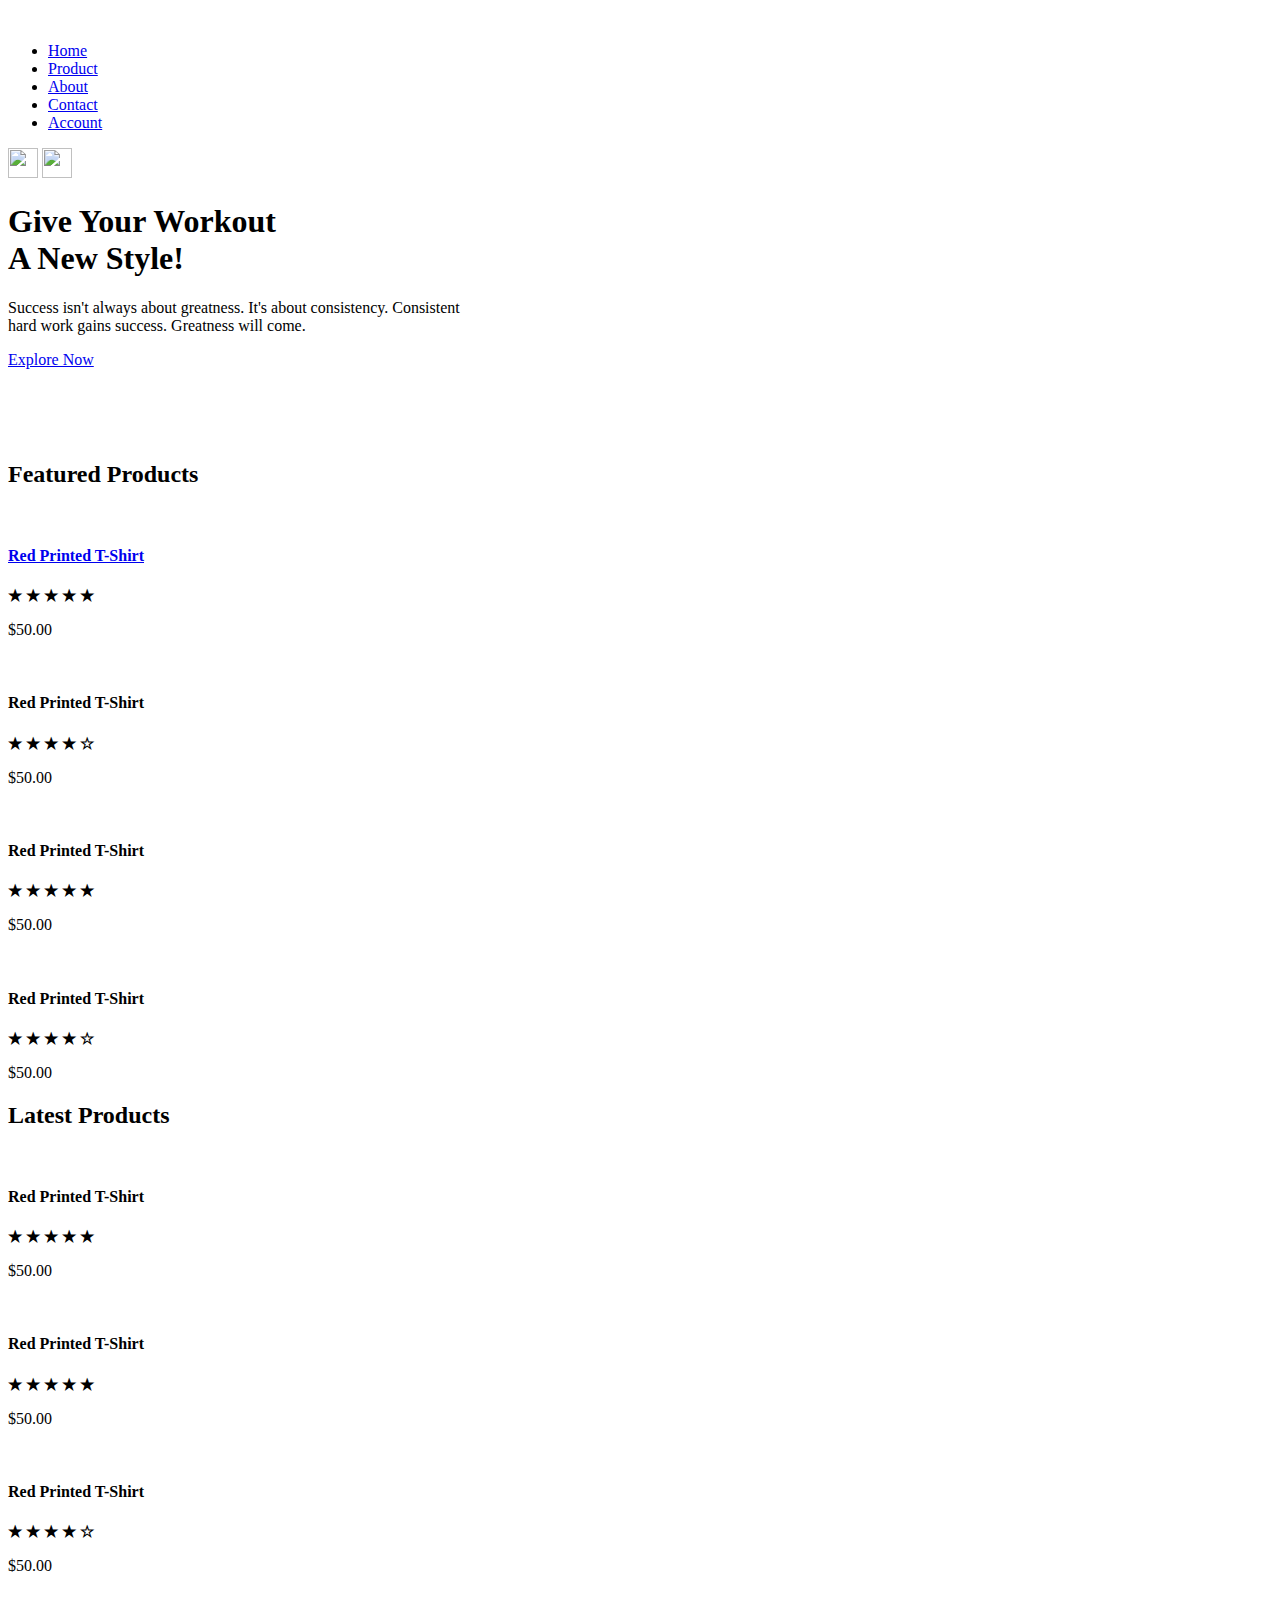
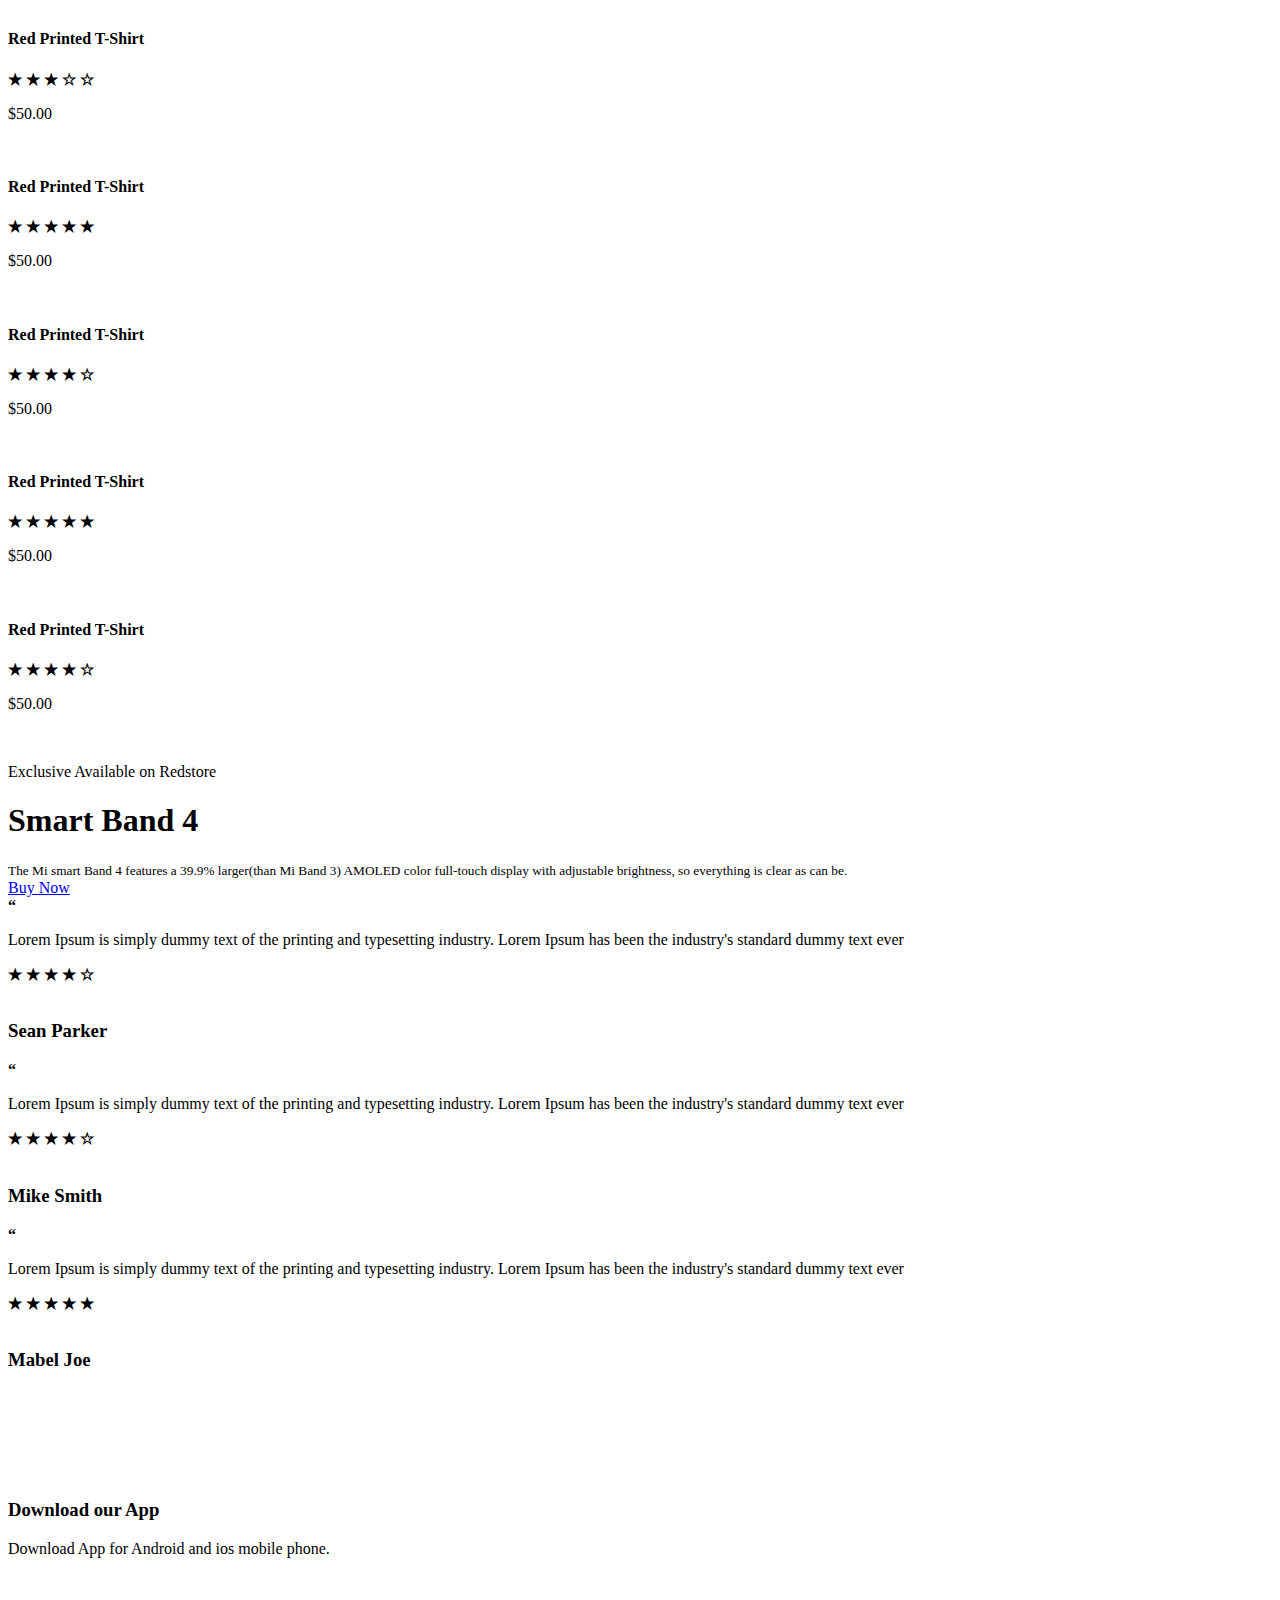
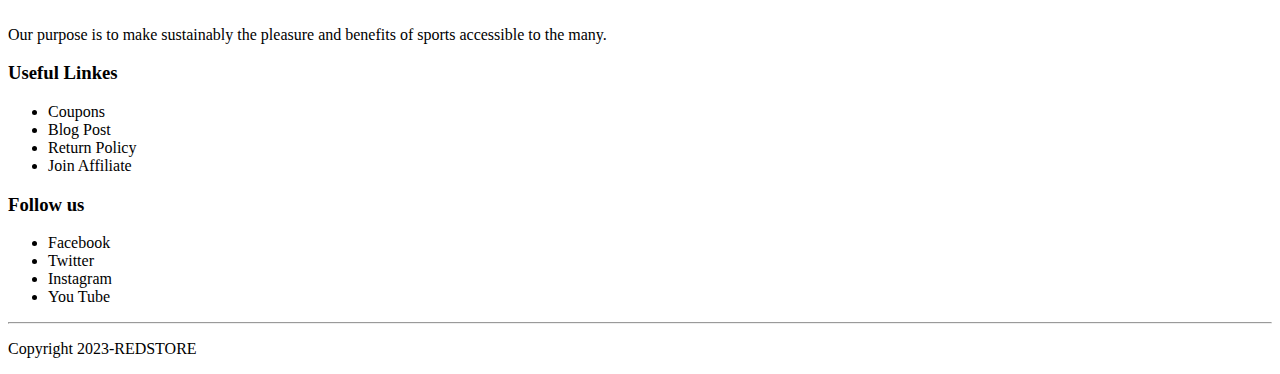
==== index.html @ 7a3ab99b "added index.html" ====
<!DOCTYPE html>
<html lang="en">
<head>
    <meta charset="UTF-8">
    <meta http-equiv="X-UA-Compatible" content="IE=edge">
    <meta name="viewport" content="width=device-width, initial-scale=1.0">
    <title>www.redstore.com</title>
    <link rel="stylesheet" href="style.css">
    
    
</head>
<body>
    <div class="header">
    <div class="container">
        <div class="navbar">
            <div class="logo">
                <a href="index.html"><img src="images/logo.png" alt="" width="125px"></a>
            </div>
            <nav>
                <ul id="menu-items">
                    <li><a href="index.html">Home</a></li>
                    <li><a href="product.html">Product</a></li>
                    <li><a href="#">About</a></li>
                    <li><a href="#">Contact</a></li>
                    <li><a href="account.html">Account</a></li>
                </ul>
            </nav>
            <a href="cart.html"><img src="images/cart.png" alt="" width="30px" height="30px"></a>
            <img src="images/menu.png" alt="" width="30px" height="30px" class="menu-icon" onclick="menutoogle()">
        </div>
        <div class="row">
            <div class="col2">
                <h1>Give Your Workout <br>A New Style!</h1>
                <p>Success isn't always about greatness. It's about consistency. Consistent <br>hard work gains success. Greatness will come.</p>
                <a href="#" class="btn">Explore Now</a>
            </div>
            <div class="col2">
                <img src="images/image1.png" alt="">
            </div>
        </div>
    </div>
</div>
    
<!----------featured categories----------->

<div class="categories">
    <div class="small-container">
        <div class="row">
            <div class="col3">
                <img src="images/category-1.jpg" alt="">
            </div>
            <div class="col3"><img src="images/category-2.jpg" alt=""></div>
            <div class="col3"><img src="images/category-3.jpg" alt=""></div>
        </div>
    </div>
</div>

<!----------featured productes----------->

<div class="small-container">
    <h2 class="title">Featured Products</h2>
    <div class="row">
        <div class="col4">
            <a href="product-detail.html"><img src="images/product-1.jpg" alt=""></a>
            <a href="product-detail.html"><h4>Red Printed T-Shirt</h4></a>
            <div class="rating">
                <b>&starf;</b>
                <b>&starf;</b>
                <b>&starf;</b>
                <b>&starf;</b>
                <b>&starf;</b>
            </div>
            <p>$50.00</p>
        </div>
        <div class="col4">
            <img src="images/product-2.jpg" alt="">
            <h4>Red Printed T-Shirt</h4>
            <div class="rating">
                <b>&starf;</b>
                <b>&starf;</b>
                <b>&starf;</b>
                <b>&starf;</b>
                <b>&star;</b>
            </div>
            <p>$50.00</p>
        </div>
        <div class="col4">
            <img src="images/product-3.jpg" alt="">
            <h4>Red Printed T-Shirt</h4>
            <div class="rating">
                <b>&starf;</b>
                <b>&starf;</b>
                <b>&starf;</b>
                <b>&starf;</b>
                <b>&starf;</b>
            </div>
            <p>$50.00</p>
        </div>
        <div class="col4">
            <img src="images/product-4.jpg" alt="">
            <h4>Red Printed T-Shirt</h4>
            <div class="rating">
                <b>&starf;</b>
                <b>&starf;</b>
                <b>&starf;</b>
                <b>&starf;</b>
                <b>&star;</b>
            </div>
            <p>$50.00</p>
        </div>
    </div>

    <h2 class="title">Latest Products</h2>
    <div class="row">
        <div class="col4">
            <img src="images/product-5.jpg" alt="">
            <h4>Red Printed T-Shirt</h4>
            <div class="rating">
                <b>&starf;</b>
                <b>&starf;</b>
                <b>&starf;</b>
                <b>&starf;</b>
                <b>&starf;</b>
            </div>
            <p>$50.00</p>
        </div>
        <div class="col4">
            <img src="images/product-6.jpg" alt="">
            <h4>Red Printed T-Shirt</h4>
            <div class="rating">
                <b>&starf;</b>
                <b>&starf;</b>
                <b>&starf;</b>
                <b>&starf;</b>
                <b>&starf;</b>
            </div>
            <p>$50.00</p>
        </div>
        <div class="col4">
            <img src="images/product-7.jpg" alt="">
            <h4>Red Printed T-Shirt</h4>
            <div class="rating">
                <b>&starf;</b>
                <b>&starf;</b>
                <b>&starf;</b>
                <b>&starf;</b>
                <b>&star;</b>
            </div>
            <p>$50.00</p>
        </div>
        <div class="col4">
            <img src="images/product-8.jpg" alt="">
            <h4>Red Printed T-Shirt</h4>
            <div class="rating">
                <b>&starf;</b>
                <b>&starf;</b>
                <b>&starf;</b>
                <b>&star;</b>
                <b>&star;</b>
            </div>
            <p>$50.00</p>
        </div>
    </div>
    <div class="row">
        <div class="col4">
            <img src="images/product-9.jpg" alt="">
            <h4>Red Printed T-Shirt</h4>
            <div class="rating">
                <b>&starf;</b>
                <b>&starf;</b>
                <b>&starf;</b>
                <b>&starf;</b>
                <b>&starf;</b>
            </div>
            <p>$50.00</p>
        </div>
        <div class="col4">
            <img src="images/product-10.jpg" alt="">
            <h4>Red Printed T-Shirt</h4>
            <div class="rating">
                <b>&starf;</b>
                <b>&starf;</b>
                <b>&starf;</b>
                <b>&starf;</b>
                <b>&star;</b>
            </div>
            <p>$50.00</p>
        </div>
        <div class="col4">
            <img src="images/product-11.jpg" alt="">
            <h4>Red Printed T-Shirt</h4>
            <div class="rating">
                <b>&starf;</b>
                <b>&starf;</b>
                <b>&starf;</b>
                <b>&starf;</b>
                <b>&starf;</b>
            </div>
            <p>$50.00</p>
        </div>
        <div class="col4">
            <img src="images/product-12.jpg" alt="">
            <h4>Red Printed T-Shirt</h4>
            <div class="rating">
                <b>&starf;</b>
                <b>&starf;</b>
                <b>&starf;</b>
                <b>&starf;</b>
                <b>&star;</b>
            </div>
            <p>$50.00</p>
        </div>
    </div>
</div>

<!-----------offer-------->
<div class="offer">
    <div class="small-container">
        <div class="row">
            <div class="col2">
                <img src="images/exclusive.png" alt="" class="offer-img">
            </div>
            <div class="col2">
                <p>Exclusive Available on Redstore</p>
                <h1>Smart Band 4</h1>
                <small>The Mi smart Band 4 features a 39.9% larger(than Mi Band 3) AMOLED color full-touch display with adjustable brightness, so everything is clear as can be.</small>
                <br>
                <a href="#" class="btn">Buy Now</a>
            </div>
        </div>
    </div>
</div>




<!----------textimonial---------->

<div class="textimonial">
    <div class="small-container">
        <div class="row">
            <div class="col3">
                <b class="quote">&OpenCurlyDoubleQuote;</b>
                <p>Lorem Ipsum is simply dummy text of the printing and typesetting industry. Lorem Ipsum has been the industry's standard dummy text ever</p>
                <div class="rating">
                    <b>&starf;</b>
                    <b>&starf;</b>
                    <b>&starf;</b>
                    <b>&starf;</b>
                    <b>&star;</b>
                </div>
                <img src="images/user-1.png" alt="">
                <h3>Sean Parker</h3>
            </div>
            <div class="col3">
                <b class="quote">&OpenCurlyDoubleQuote;</b>
                <p>Lorem Ipsum is simply dummy text of the printing and typesetting industry. Lorem Ipsum has been the industry's standard dummy text ever</p>
                <div class="rating">
                    <b>&starf;</b>
                    <b>&starf;</b>
                    <b>&starf;</b>
                    <b>&starf;</b>
                    <b>&star;</b>
                </div>
                <img src="images/user-2.png" alt="">
                <h3>Mike Smith</h3>
            </div>
            <div class="col3">
                <b class="quote">&OpenCurlyDoubleQuote;</b>
                <p>Lorem Ipsum is simply dummy text of the printing and typesetting industry. Lorem Ipsum has been the industry's standard dummy text ever</p>
                <div class="rating">
                    <b>&starf;</b>
                    <b>&starf;</b>
                    <b>&starf;</b>
                    <b>&starf;</b>
                    <b>&starf;</b>
                </div>
                <img src="images/user-3.png" alt="">
                <h3>Mabel Joe</h3>
            </div>
        </div>
    </div>
</div>

<!---------brands----------->
<div class="brands">
    <div class="small-container">
        <div class="row">
            <div class="col5">
                <img src="images/logo-godrej.png" alt="">
            </div>
            <div class="col5">
                <img src="images/logo-coca-cola.png" alt="">
            </div>
            <div class="col5">
                <img src="images/logo-oppo.png" alt="">
            </div>
            <div class="col5">
                <img src="images/logo-paypal.png" alt="">
            </div>
            <div class="col5">
                <img src="images/logo-philips.png" alt="">
            </div>
        </div>
    </div>
</div>

<!----------footer----------->
<div class="footer">
    <div class="container">
        <div class="row">
            <div class="footer-col1">
                <h3>Download our App</h3>
                <p>Download App for Android and ios mobile phone.</p>
                <div class="app-logo">
                    <img src="images/play-store.png" alt="">
                    <img src="images/app-store.png" alt="">
                </div>
            </div>
            <div class="footer-col2">
                <img src="images/logo-white.png" alt="">
                <p>Our purpose is to make sustainably the pleasure and benefits of sports accessible to the many.</p>
            </div>
            <div class="footer-col3">
                <h3>Useful Linkes</h3>
                <ul>
                    <li>Coupons</li>
                    <li>Blog Post</li>
                    <li>Return Policy</li>
                    <li>Join Affiliate</li>
                </ul>
            </div>
            <div class="footer-col4">
                <h3>Follow us</h3>
                <ul>
                    <li>Facebook</li>
                    <li>Twitter</li>
                    <li>Instagram</li>
                    <li>You Tube</li>
                </ul>
            </div>
            
        </div>
        <hr>
        <p class="copyright">Copyright 2023-REDSTORE</p>
    </div>
</div>
    <script src="script.js"></script>
</body>
</html>
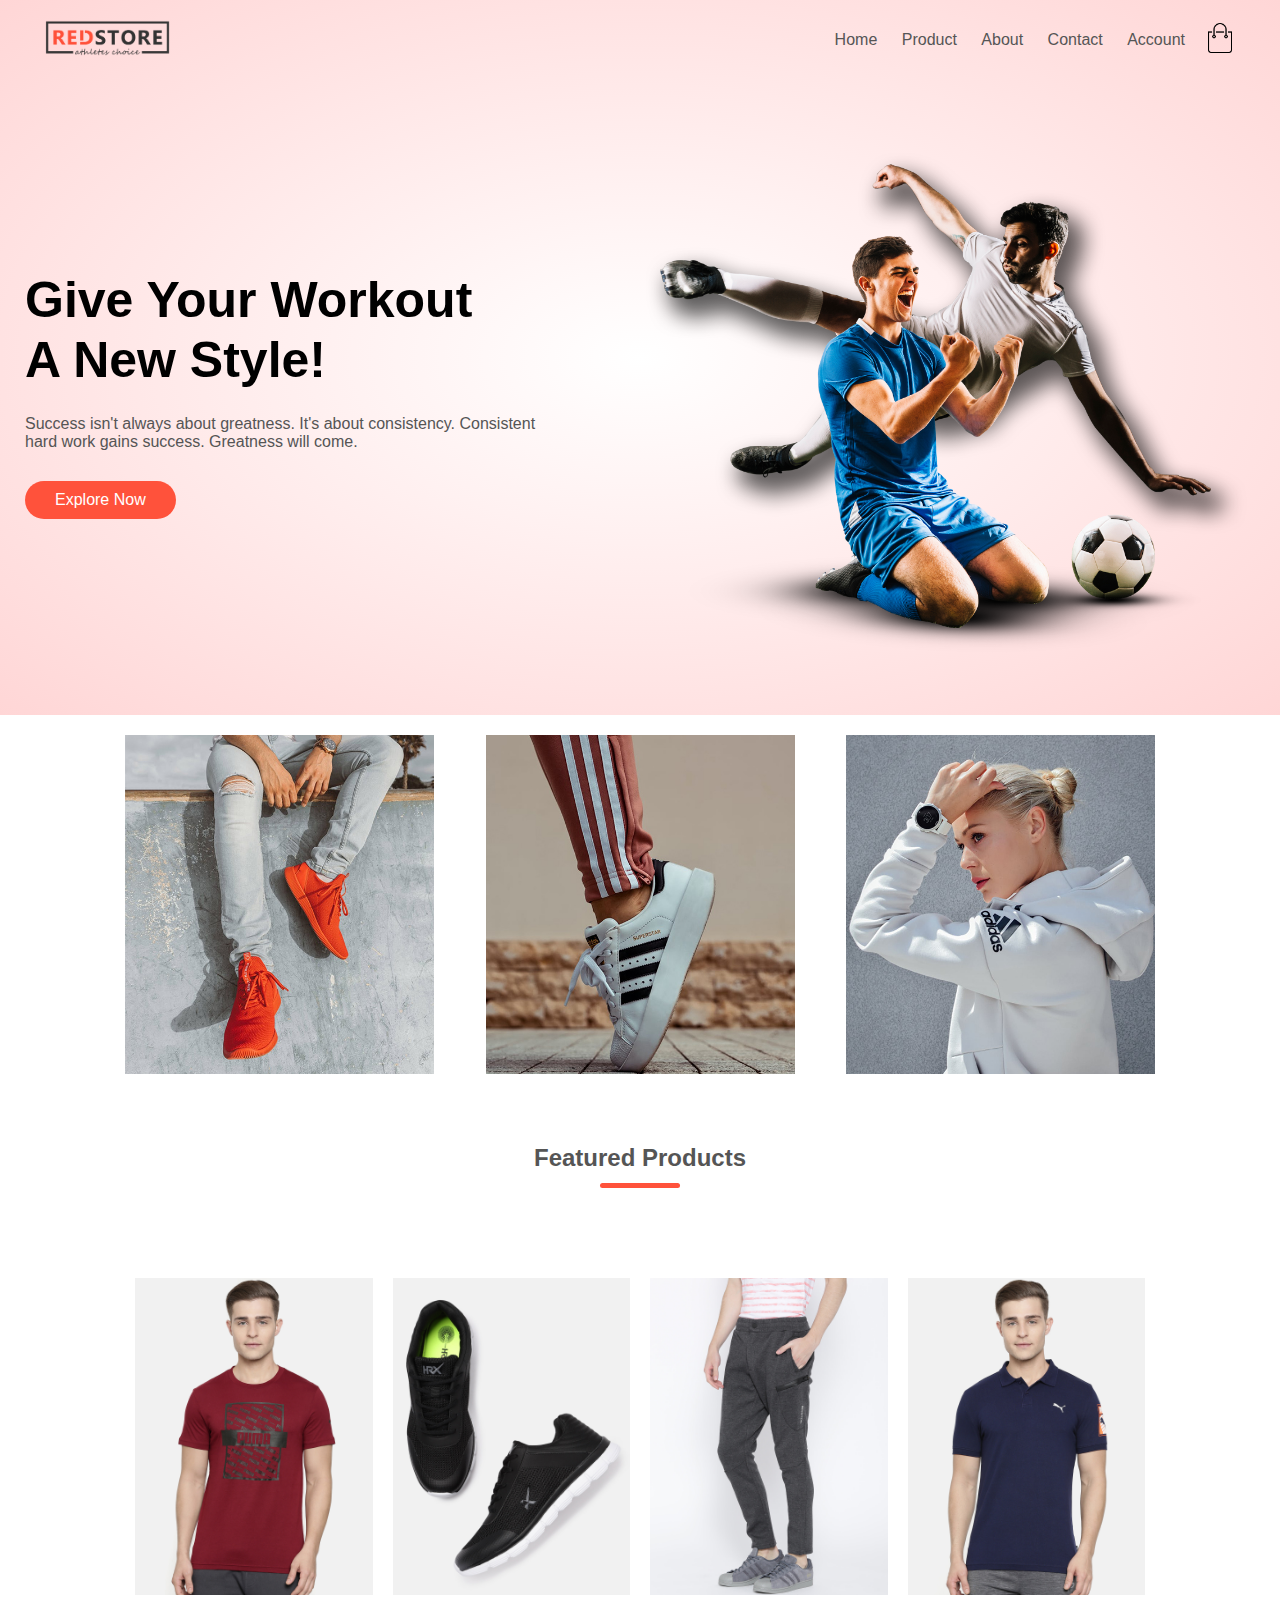
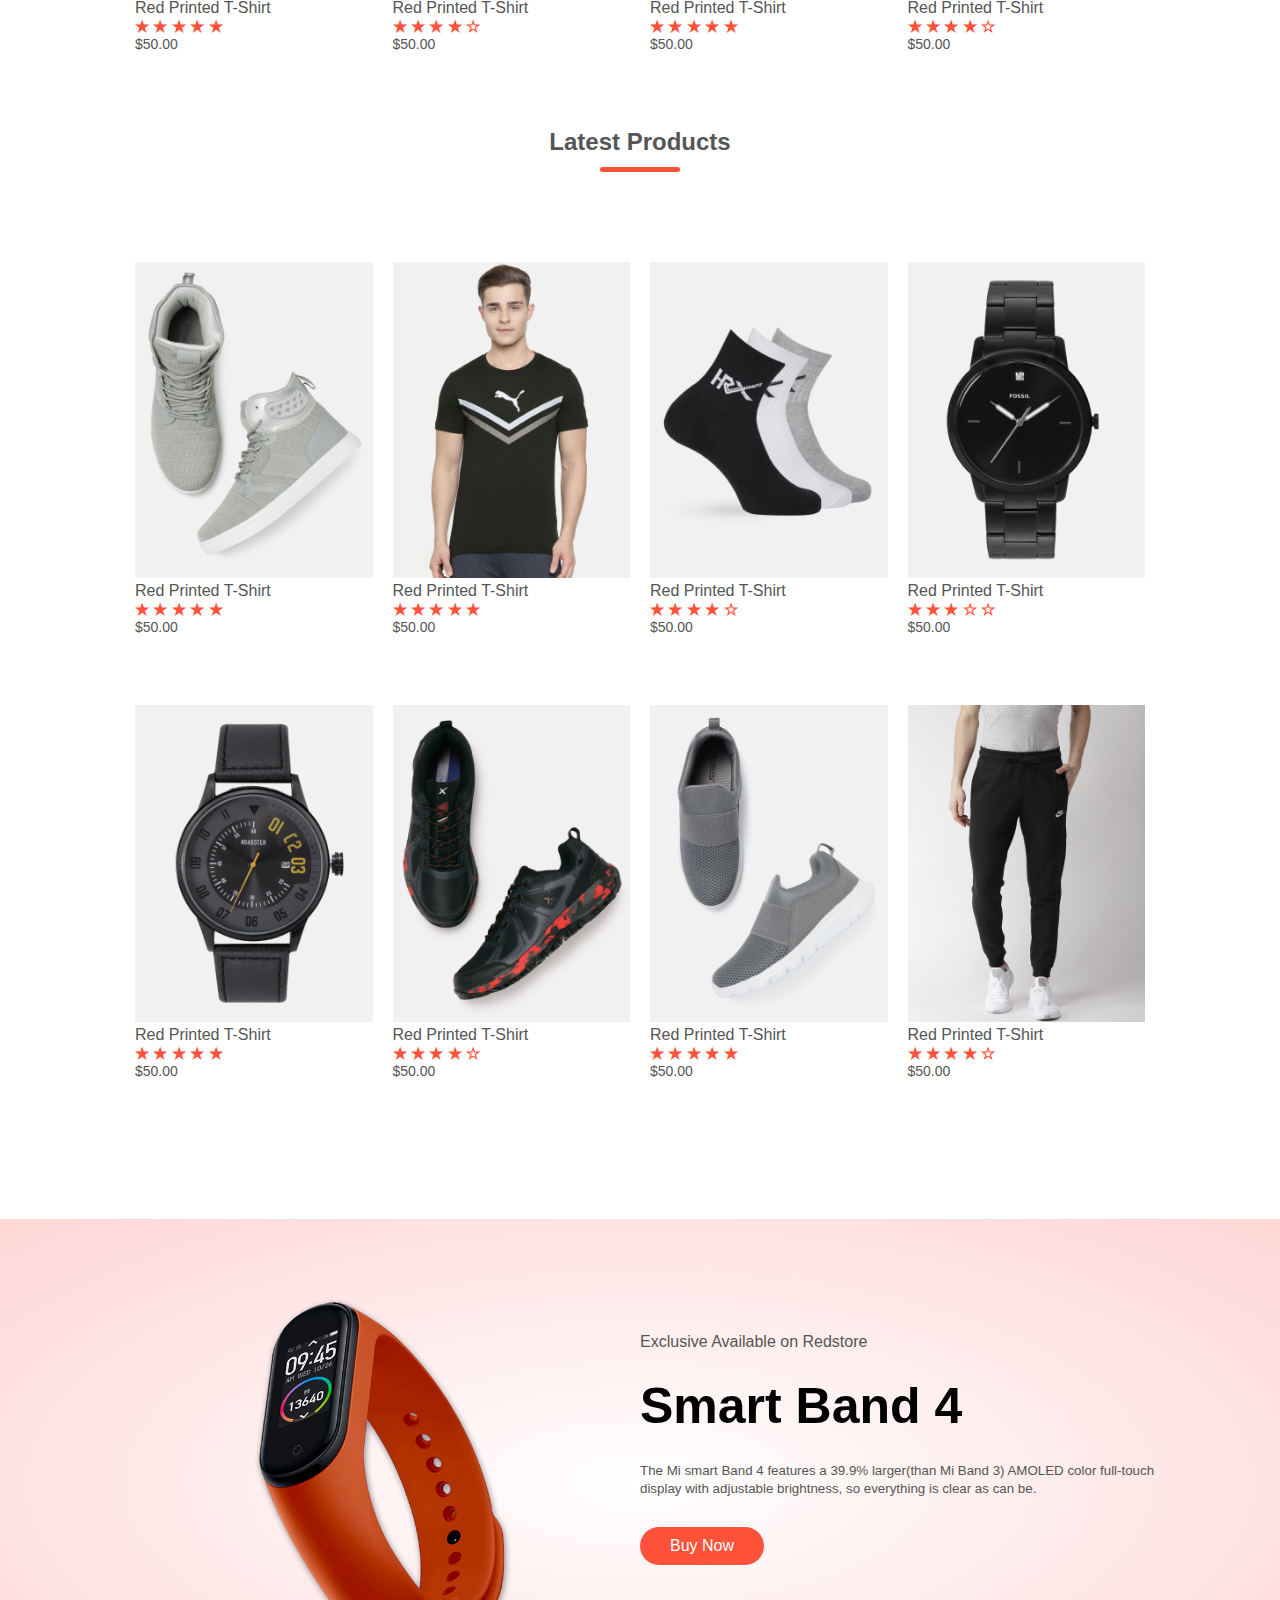
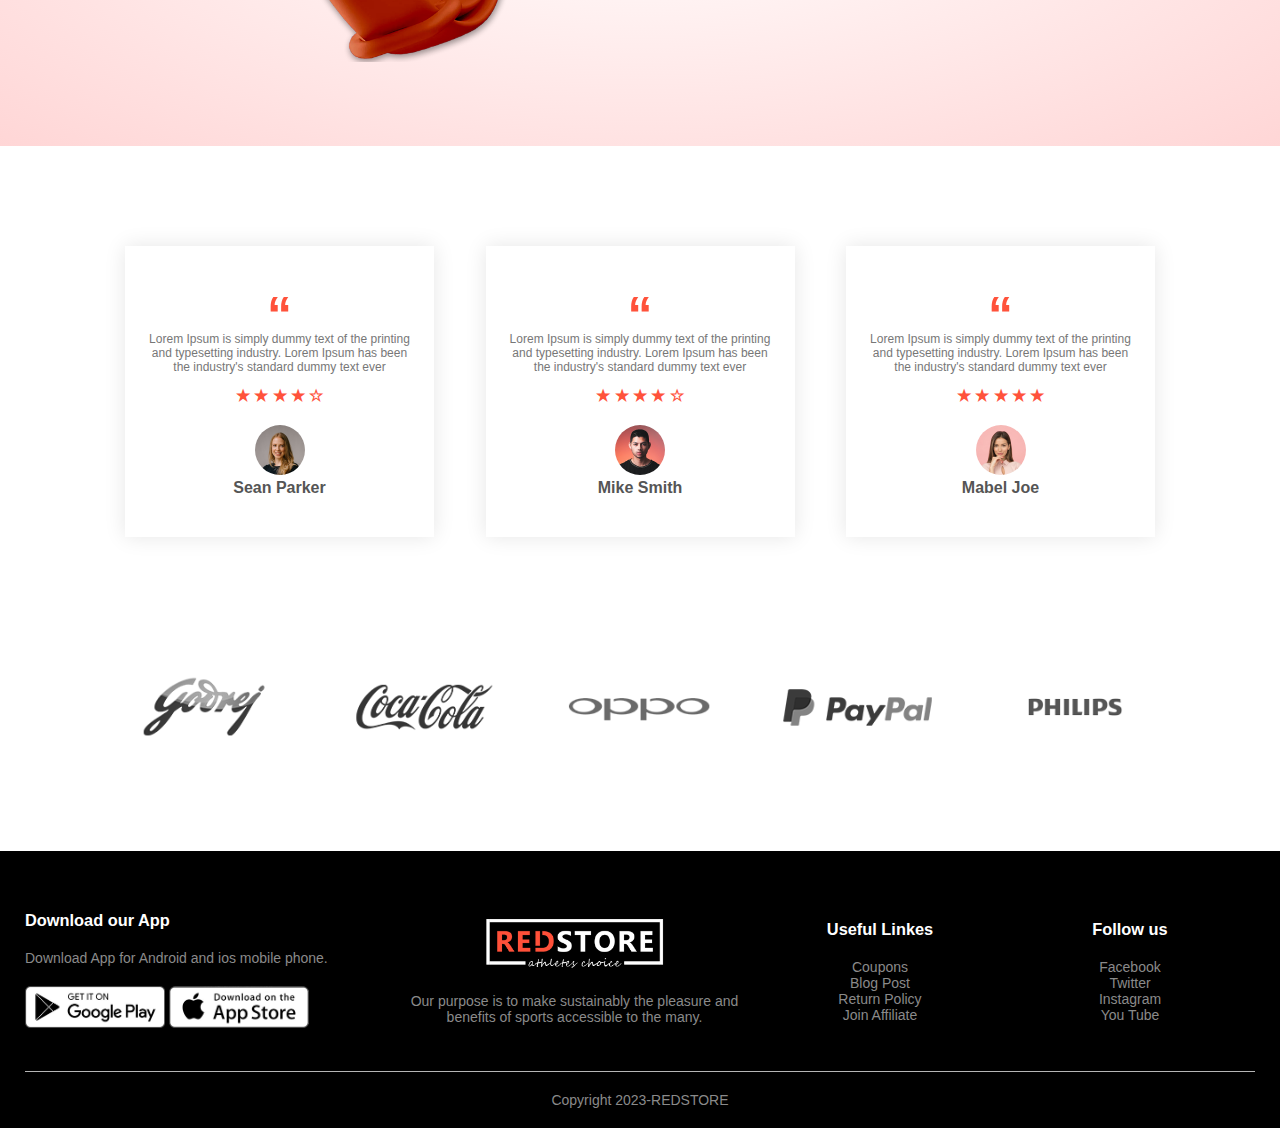
==== commit def1e382: "Update index.html" ====
--- a/index.html
+++ b/index.html
@@ -5,6 +5,7 @@
     <meta http-equiv="X-UA-Compatible" content="IE=edge">
     <meta name="viewport" content="width=device-width, initial-scale=1.0">
     <title>www.redstore.com</title>
+    <link rel="icon" href="[data-uri]">
     <link rel="stylesheet" href="style.css">
     
     
@@ -347,4 +348,4 @@
 </div>
     <script src="script.js"></script>
 </body>
-</html>+</html>
--- a/style.css
+++ b/style.css
@@ -0,0 +1,508 @@
+*{
+    margin: 0;
+    padding: 0;
+    box-sizing: border-box;
+}
+body{
+    font-family: 'Poppins', sans-serif;
+}
+.navbar{
+    display: flex;
+    align-items: center;
+    padding: 20px;
+}nav{
+    flex: 1;
+    text-align: right;
+}
+nav ul{
+    display: inline-block;
+    list-style-type: none;
+}
+nav ul li{
+    display: inline-block;
+    margin-right: 20px;
+}
+nav ul li a{
+    text-decoration: none;
+    color: #555;
+}
+p{
+    color: #555;
+}
+
+.container{
+    max-width: 1300px;
+    margin: auto;
+    padding-left: 25px;
+    padding-right: 25px;
+}
+.row{
+    display: flex;
+    align-items: center;
+    flex-wrap: wrap;
+    justify-content: space-between;
+}
+.col2{
+    flex-basis: 50%;
+    min-height: 300px;
+}
+.col2 img{
+    max-width: 100%;
+    padding: 50px 0;
+}
+.col2 h1{
+    font-size: 50px;
+    line-height: 60px;
+    margin: 25px 0;
+}
+
+.btn{
+    display: inline-block;
+    background: #ff523b;
+    color: #fff;
+    padding: 10px 30px;
+    margin: 30px 0;
+    text-decoration: none;
+    border-radius: 30px;
+    transition: background 0.5s;
+}
+.btn:hover{
+    background: #563434;
+}
+.header{
+    background: radial-gradient(#fff,#ffd6d6);
+}
+.header.row{
+    margin-top: 70px;
+}
+.categories{
+    margin: 20px 0;
+}
+.col3{
+    flex-basis: 30%;
+    min-height: 250px;
+    margin-bottom: 30px;
+}
+.col3 img{
+    width: 100%;
+}
+.small-container{
+    max-width: 1080px;
+    margin: auto;
+    padding-left: 25px;
+    padding-right: 25px;
+}
+.col4{
+    flex-basis: 25%;
+    padding: 10px;
+    min-width: 200px;
+    margin-bottom: 50px;
+    transition: transform 0.3s;
+}
+.col4 img{
+    width: 100%;
+}
+.rating b{
+    color: #ff523b;
+}
+.title{
+    text-align: center;
+    margin: 0 auto 80px;
+    position: relative;
+    line-height: 60px;
+    color: #555;
+}
+.title::after{
+    content: '';
+    background: #ff523b;
+    width: 80px;
+    height: 5px;
+    border-radius: 5px;
+    position: absolute;
+    bottom: 0;
+    left: 50%;
+    transform: translateX(-50%);
+}
+h4{
+    color: #555;
+    font-weight: normal;
+}
+.col4 p{
+    font-size: 14px;
+}
+.col4:hover{
+    transform: translateY(-5px);
+}
+/*--------offer------------*/
+.offer{
+    background: radial-gradient(#fff,#ffd6d6);
+    margin-top: 80px;
+    padding: 30px 0;
+}
+.col2 .offer-img{
+    padding: 50px;
+}
+small{
+    color: #555;
+}
+/*------------textimonial----------*/
+.textimonial{
+    padding-top: 100px;
+}
+.textimonial .col3{
+    text-align: center;
+    padding: 40px 20px;
+    box-shadow: 0 0 20px 0 rgba(0, 0, 0, 0.1);
+    cursor: pointer;
+    transition: transform 0.5s;
+}
+.textimonial .col3:hover{
+    transform: translateY(-10px);
+}
+.textimonial .col3 img{
+    width: 50px;
+    margin-top: 20px;
+    border-radius: 50%;
+}
+.col3 p{
+    font-size: 12px;
+    margin: -12px 0 12px;
+    color: #777;
+}
+.textimonial .col3 h3{
+    font-weight: 600;
+    color: #555;
+    font-size: 16px;
+}
+.quote{
+    font-size: 50px;
+    color: #ff523b;
+}
+/*---------------brands-------------*/
+.brands{
+    margin: 100px auto;
+}
+.col5{
+    width: 160px;
+}
+.col5 img{
+    cursor: pointer;
+    width: 100%;
+    filter: grayscale(100%);
+}
+.col5 img:hover{
+    filter: grayscale(0);
+}
+/*--------------footer-----------*/
+.footer{
+    background: #000;
+    color: #8a8a8a;
+    font-size: 14px;
+    padding: 60px 0 20px;
+}
+.footer p{
+    color: #8a8a8a;
+}
+.footer h3{
+    color: #fff;
+    margin-bottom: 20px;
+}
+.footer-col1,.footer-col2,.footer-col3,.footer-col4{
+    min-width: 250px;
+    margin-bottom: 20px;
+}
+.footer-col1{
+    flex-basis: 30%;
+}
+.footer-col2{
+    flex: 1;
+    text-align: center;
+}
+.footer-col2 img{
+    width: 180px;
+    margin-bottom: 20px;
+}
+.footer-col3,.footer-col4{
+    flex-basis: 12%;
+    text-align: center;
+}
+ul{
+    list-style-type: none;
+}
+.app-logo{
+    margin-top: 20px;
+}
+.app-logo img{
+    width: 140px;
+}
+.footer hr{
+    border: none;
+    background: #b5b5b5;
+    height: 1px;
+    margin: 20px 0;
+}
+.copyright{
+    text-align: center;
+}
+.menu-icon{
+    width: 28px;
+    margin-left: 20px;
+    display: none;
+}
+
+/* -----------all products-----*/
+
+.row-2{
+    justify-content: space-between;
+    margin: 100px auto 50px;
+}
+
+select{
+    border: 1px solid #ff523b;
+    padding: 5px;
+    background-color:#fff;
+}
+select:focus{
+    outline: none;
+}
+.page-btn{
+    margin: 0 auto 80px;
+}
+.page-btn span{
+    display: inline-block;
+    border: 1px solid #ff523b;
+    margin-left: 10px;
+    width: 40px;
+    height: 40px;
+    text-align: center;
+    line-height: 40px;
+    cursor: pointer;
+    border-radius: 4px;
+}
+.page-btn span:hover{
+    background: #ff523b;
+    color: #fff;
+}
+
+/* -----------single product details----- */
+.single-product{
+    margin-top: 80px;
+}
+.single-product .col2{
+    padding: 20px;
+}
+.single-product .col2 img{
+    padding: 0;
+}
+.single-product h4{
+    margin: 20px 0;
+    font-size: 22px;
+    font-weight: bold;
+}
+.single-product select{
+    display: block;
+}
+.single-product input{
+    width: 50px;
+    height: 40px;
+    padding-left: 10px;
+    font-size: 20px;
+    margin-right: 10px;
+    border: 1px solid #ff523b;
+}
+input:focus{
+    outline: none;
+}
+.dia{
+    font-size: 20px;
+    color: #ff523b;
+}
+.small-img{
+    display: flex;
+    justify-content: space-between;
+}
+.small-img-col{
+    flex-basis: 24%;
+    cursor: pointer;
+}
+
+/* -------cart item details-----*/
+
+.cart-page{
+    margin: 100px auto;
+}
+table{
+    width: 100%;
+    border-collapse: collapse
+}
+.cart-info{
+    display: flex;
+    flex-wrap: wrap;
+}
+th{
+    text-align: left;
+    padding: 5px;
+    color: #fff;
+    background: #ff523b;
+    font-weight: normal;
+}
+td{
+    padding: 10px 5px;
+}
+
+td input{
+    width: 40px;
+    height: 30px;
+    padding: 5px;
+}
+td a{
+    color: #ff523b;
+    font-size: 12px;
+    text-decoration: none;
+}
+td img{
+    width: 80px;
+    height: 80px;
+    margin-right: 10px;
+}
+
+.total-price{
+    display: flex;
+    justify-content: flex-end;
+}
+.total-price table{
+    border-top: 3px solid #ff523b;
+    width: 100%;
+    max-width: 380px;
+}
+th:last-child,td:last-child{
+    text-align: right;
+}
+
+/* ---------account page---*/
+.account-page{
+    padding: 50px 0;
+    background: radial-gradient(#fff,#ffd6d6);;
+}
+.form-container{
+    background: #fff;
+    width: 300px;
+    height: 400px;
+    position: relative;
+    text-align: center;
+    padding: 20px 0;
+    margin: auto;
+    box-shadow: 0 0 20px rgba(0,0,0,0.1);
+    overflow: hidden;
+}
+.form-container span{
+    font-weight: bold;
+    padding: 0 10px;
+    color: #555;
+    cursor: pointer;
+    width: 100px;
+    display: inline-block;
+}
+.form-btn{
+    display: inline-block;
+}
+.form-container form{
+    max-width: 300px;
+    padding: 0 20px;
+    position: absolute;
+    top: 130px;
+    transition: transform 1s;
+}
+form input{
+    width: 100%;
+    height: 30px;
+    margin: 10px 0;
+    padding: 0 10px;
+    border: 1px solid #ccc;
+}
+form .btn{
+    width: 100%;
+    border: none;
+    cursor: pointer;
+    margin: 10px 0;
+}
+form .btn:focus{
+    outline: none;
+}
+#logform{
+    left: -300px;
+}
+#regform{
+    left: 0;
+}
+form a{
+    font-size: 12px;
+    text-decoration: none;
+    color: blue;
+}
+#indicator{
+    width: 100px;
+    border: none;
+    background: #ff523b;
+    height: 3px;
+    margin-top: 8px;
+    transform: translateX(100px);
+    transition: transform 1s;
+
+}
+a{
+    text-decoration: none;
+}
+/*-------------for small screen---------*/
+
+@media only screen and (max-width: 800px){
+    nav ul{
+        position: absolute;
+        top: 70px;
+        left: 0;
+        background: #333;
+        width: 100%;
+        overflow: hidden;
+        transition: max-height 0.5s;
+    }
+    nav ul li{
+        display: block;
+        margin-right: 50px;
+        margin-top: 10px;
+        margin-bottom: 10px;
+    }
+    nav ul li a{
+        color: #fff;
+    }
+    .menu-icon{
+        display: block;
+        cursor: pointer;
+    }
+}
+
+@media only screen and (max-width: 600px){
+    .row{
+        text-align: center;
+    }
+    .col2,.col3,.col4{
+        flex-basis: 100%;
+    }
+    .footer-col1,.footer-col2,.footer-col3,.footer-col4{
+        flex-basis: 100%;
+        margin: 30px 0;
+    }
+    .single-product .row{
+        text-align: left;
+    }
+    .single-product .col2{
+        padding: 20px 0;
+    }
+    .single-product h1{
+        font-size: 26px;
+        line-height: 32px
+    }
+    .cart-info p{
+        display: none;
+    }
+
+}